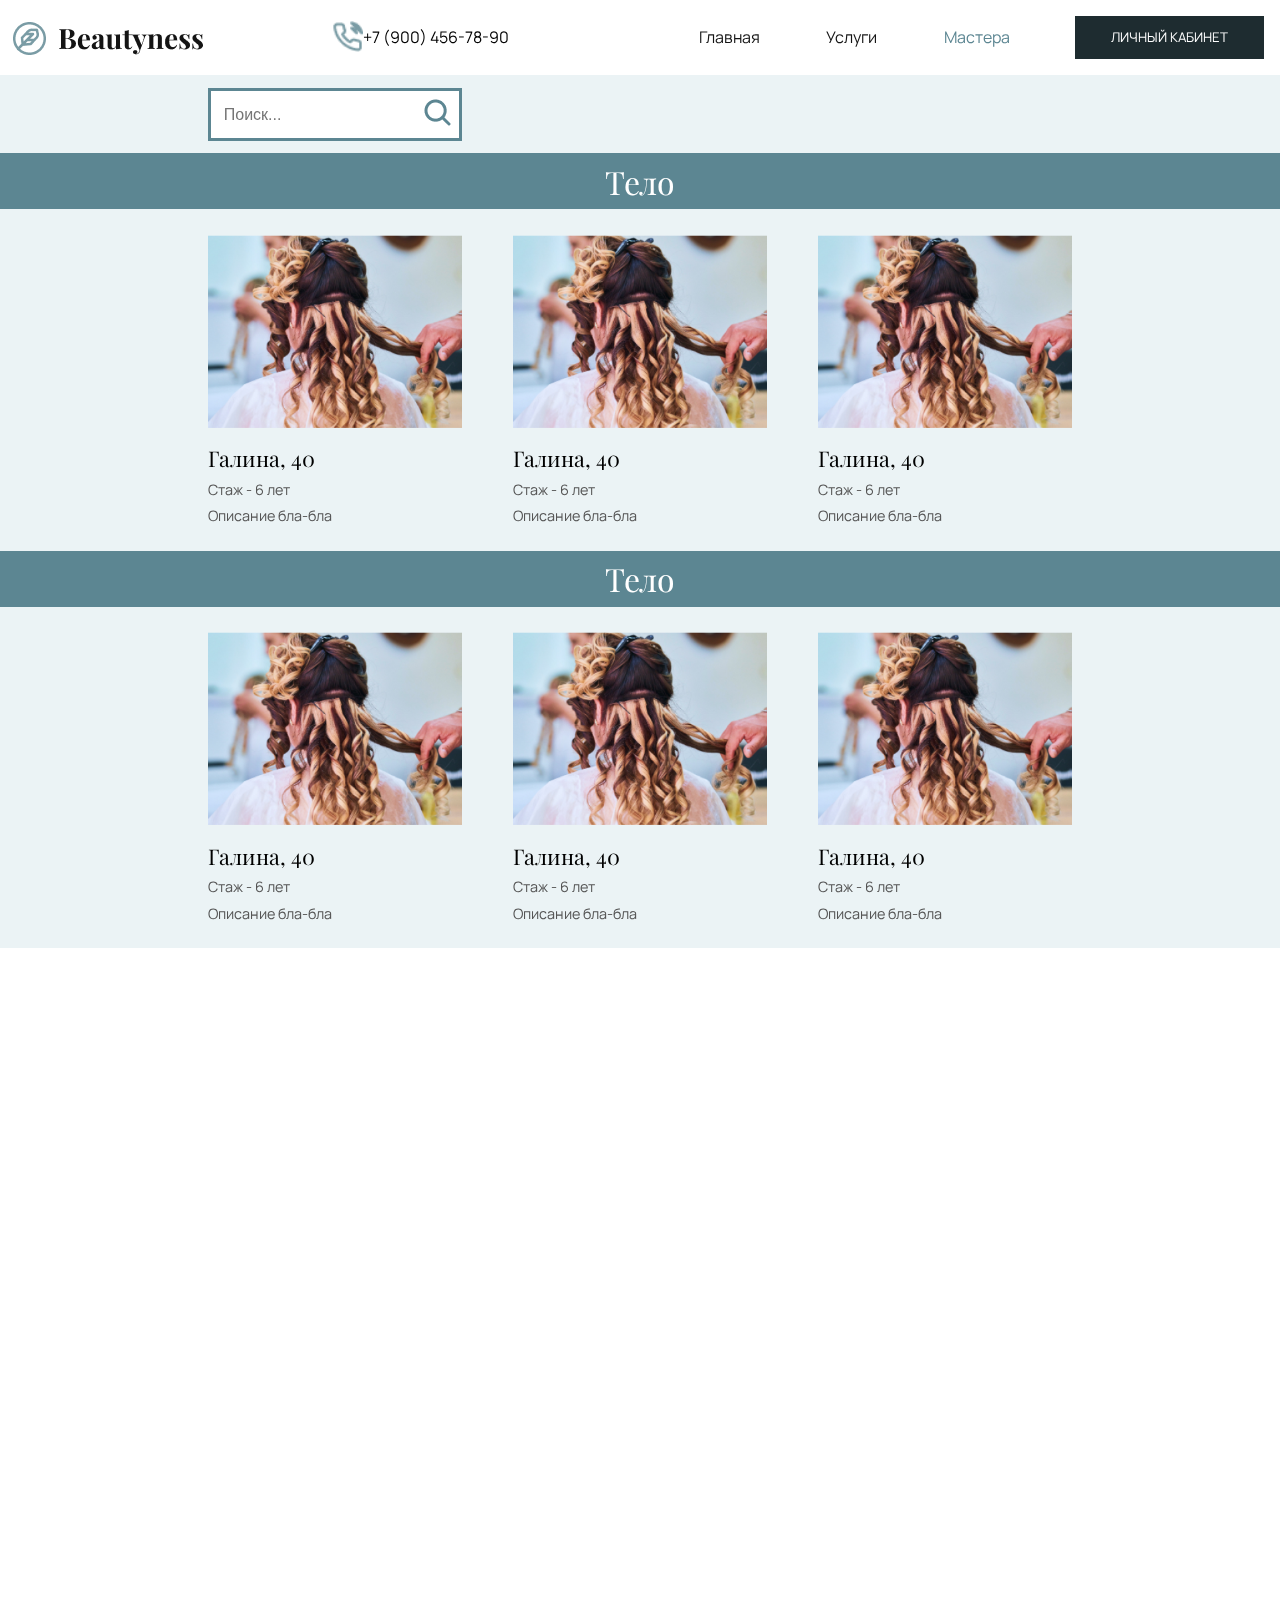
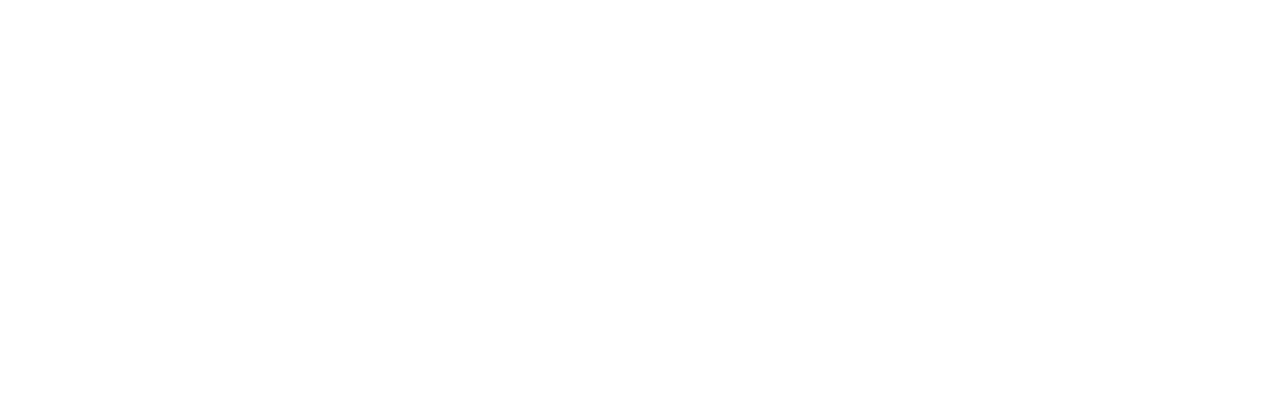
==== assembled_pages/masters/index.html @ 363fabb9 "init git version control for old project" ====
<!DOCTYPE html>
<html lang="en">
<head>
  <link rel="stylesheet" href="../prices/styles/label.css">
  <link rel="stylesheet" href="../prices/styles/search.css">
  <link rel="stylesheet" href="./styles/masters.css">
  <link rel="stylesheet" href="../main_page/styles/header.css">
  <link rel="stylesheet" href="../main_page/styles/footer.css">
  <link rel="stylesheet" href="../main_page/styles/scroll_animation.css">
  <link href='https://fonts.googleapis.com/css?family=Manrope' rel='stylesheet'>
  <link href='https://fonts.googleapis.com/css?family=Playfair Display' rel='stylesheet'>
  <script defer src="../main_page/scripts/scroll_animation.js"></script>
  <meta name="viewport" content="width=device-width, user-scalable=no, initial-scale=1">
  <meta charset="UTF-8">
  <style>
      .experts-page a, .experts-page a:active, .experts-page a:hover {
          color: #5C8692;
      }
  </style>
  <title>Masters</title>
</head>
<body>
  <header class="scroll-block">
    <div class="header-row">
      <div class="contacts">
        <div class="brand-item">
          <img alt="brand" src="../../resources/brand.png">
        </div>
        <div class="phone-item">
          <img class="phone-png" src="../../resources/phone.png" alt="phone png">
          <span class="phone-header">+7 (900) 456-78-90</span>
        </div>
      </div>
      <div class="main-menu-selector">
        <button type="button"><img class="categories" alt="categories" src="../../resources/categories1.png"></button>
      </div>
      <div class="main-menu">
        <div class="menu-href">
          <div class="main-page">
            <a href="../main_page/index.html">Главная</a>
          </div>
          <div class="services-page">
            <a href="../prices/index.html">Услуги</a>
          </div>
          <div class="experts-page">
            <a>Мастера</a>
          </div>
        </div>
        <div class="personal-cabinet-page">
          <button type="button">ЛИЧНЫЙ КАБИНЕТ</button>
        </div>
      </div>
    </div>
  </header>

  <section class="search-row scroll-block">
    <div class="search-block">
      <div class="search-input">
        <input placeholder="Поиск..." type="text" id="search">
      </div>
      <div class="search-image">
        <img alt="search-img" src="../../resources/search.png">
      </div>
    </div>
  </section>

  <section class="scroll-block">
    <section class="label-block">
      <div class="label-row">
        <h1 class="label">
          Тело
        </h1>
      </div>
    </section>

    <section class="masters-block">
      <div class="catalog-box">
        <div class="master-box">
          <div class="master-image">
            <img alt="master.png" src="../../resources/hair_care.png">
          </div>
          <div class="master-name">
            Галина, 40
          </div>
          <div class="work-experience">
            Стаж - 6 лет
          </div>
          <div class="master-description">
            Описание бла-бла
          </div>
        </div>

        <div class="master-box">
          <div class="master-image">
            <img alt="master.png" src="../../resources/hair_care.png">
          </div>
          <div class="master-name">
            Галина, 40
          </div>
          <div class="work-experience">
            Стаж - 6 лет
          </div>
          <div class="master-description">
            Описание бла-бла
          </div>
        </div>

        <div class="master-box">
          <div class="master-image">
            <img alt="master.png" src="../../resources/hair_care.png">
          </div>
          <div class="master-name">
            Галина, 40
          </div>
          <div class="work-experience">
            Стаж - 6 лет
          </div>
          <div class="master-description">
            Описание бла-бла
          </div>
        </div>
      </div>
    </section>
  </section>

  <section class="scroll-block">
    <section class="label-block">
      <div class="label-row">
        <h1 class="label">
          Тело
        </h1>
      </div>
    </section>

    <section class="masters-block">
      <div class="catalog-box">
        <div class="master-box">
          <div class="master-image">
            <img alt="master.png" src="../../resources/hair_care.png">
          </div>
          <div class="master-name">
            Галина, 40
          </div>
          <div class="work-experience">
            Стаж - 6 лет
          </div>
          <div class="master-description">
            Описание бла-бла
          </div>
        </div>

        <div class="master-box">
          <div class="master-image">
            <img alt="master.png" src="../../resources/hair_care.png">
          </div>
          <div class="master-name">
            Галина, 40
          </div>
          <div class="work-experience">
            Стаж - 6 лет
          </div>
          <div class="master-description">
            Описание бла-бла
          </div>
        </div>

        <div class="master-box">
          <div class="master-image">
            <img alt="master.png" src="../../resources/hair_care.png">
          </div>
          <div class="master-name">
            Галина, 40
          </div>
          <div class="work-experience">
            Стаж - 6 лет
          </div>
          <div class="master-description">
            Описание бла-бла
          </div>
        </div>
      </div>
    </section>
  </section>

  <section class="scroll-block">
    <section class="label-block">
      <div class="label-row">
        <h1 class="label">
          Тело
        </h1>
      </div>
    </section>

    <section class="masters-block">
      <div class="catalog-box">
        <div class="master-box">
          <div class="master-image">
            <img alt="master.png" src="../../resources/hair_care.png">
          </div>
          <div class="master-name">
            Галина, 40
          </div>
          <div class="work-experience">
            Стаж - 6 лет
          </div>
          <div class="master-description">
            Описание бла-бла
          </div>
        </div>

        <div class="master-box">
          <div class="master-image">
            <img alt="master.png" src="../../resources/hair_care.png">
          </div>
          <div class="master-name">
            Галина, 40
          </div>
          <div class="work-experience">
            Стаж - 6 лет
          </div>
          <div class="master-description">
            Описание бла-бла
          </div>
        </div>

        <div class="master-box">
          <div class="master-image">
            <img alt="master.png" src="../../resources/hair_care.png">
          </div>
          <div class="master-name">
            Галина, 40
          </div>
          <div class="work-experience">
            Стаж - 6 лет
          </div>
          <div class="master-description">
            Описание бла-бла
          </div>
        </div>
      </div>
    </section>
  </section>

  <footer class="scroll-block">
    <div class="footer">
      <div class="logos">
        <div class="brand-item">
          <!-- scale ~25% -->
          <img alt="brand" src="../../resources/brand-bright.png">
        </div>
        <div class="socials-item">
          <div class="tt-social social-box">
            <img alt="tt" src="../../resources/tt-logo.png">
          </div>
          <div class="inst-social social-box">
            <img alt="inst" src="../../resources/inst-logo.png">
          </div>
          <div class="tg-social social-box">
            <img alt="tg" src="../../resources/tg-logo.png">
          </div>
        </div>
      </div>
      <div class="information">
        <div class="contact-us">
          <h3>Связь С Нами</h3>
          <div class="address">
            <div>Адрес:</div>
            <div>24A Kingston St, Los Vegas<br>NC 28202, USA.</div>
          </div>
          <div class="email">
            <div>Почта:</div>
            <div>beautysalonone@gmail.com</div>
          </div>
          <div class="phone">
            <div>Телефон:</div>
            <div>+7 (900) 456-78-90</div>
          </div>
        </div>
        <div class="work-time">
          <h3>Часы Работы</h3>
          <p>Пн - Пт: 08:00 - 22:00</p>
          <p>Сб: 09:00 - 21:00</p>
          <p>Вс: 10:00 - 20:00</p>
        </div>
      </div>
    </div>
  </footer>
</body>
</html>
---- assembled_pages/prices/styles/label.css ----
* {
    margin: 0;
}
.label-block {
    background-color: #5C8692;
    justify-content: center;
}
.label-block, .label-row {
    display: flex;
}
.label-row {
    padding: 0.5% 0 0.5% 0;
}
.label {
    font-weight: normal;
    font-family: "Playfair Display", sans-serif;
    color: #FFFFFF;
}
---- assembled_pages/prices/styles/search.css ----
@media (min-width: 768px) {
    .search-block {
        width: 28.733084346%;
    }
}
@media (min-width: 431px) and (max-width: 768px) {
    .search-row {
        justify-content: center;
    }
    .search-block {
        width: 283px;
    }
}
@media (max-width: 430px) {
    .search-row {
        justify-content: center;
    }
    .search-block {
        width: 220px;
    }
}
* {
    margin: 0;
}
.search-row {
    display: flex;
    align-items: center;
    padding: 1% 16.2847222222% 1% 16.2847222222%;
    background-color: #EBF3F5;
    font-family: 'Manrope', sans-serif;
}
.search-block {
    display: flex;
    justify-content: space-between;
    background-color: #FFFFFF;
    border: solid #5C8692 3px;
}
.search-input {
    align-content: center;
    width: 100%;
}
.search-input input {
    background-color: transparent;
    border: transparent;
    outline:none;
    color: #555555;
    width: 100%;
    height: 100%;
    font-size: 100%;
    margin-left: 5%;
}
---- assembled_pages/masters/styles/masters.css ----
@media (min-width: 768px) {
    .catalog-box {
        justify-content: space-between;
    }
    .master-box {
        width: 29.351184346%;
    }
    .master-name {
        margin-top: 5%;
    }
    .master-name {
        font-size: 135%;
    }
    .work-experience, .master-description {
        margin-top: 3%;
        font-size: 90%;
    }
}
@media (min-width: 431px) and (max-width: 768px) {
    .catalog-box {
        flex-direction: column;
        align-items: center;
    }
    .master-box {
        width: 283px;
        margin-bottom: 5%;
    }
    .master-name {
        font-size: 135%;
    }
    .master-name, .master-description {
        margin-top: 2%;
    }
    .work-experience {
        margin-top: 1%;
    }
}
@media (max-width: 430px) {
    .catalog-box {
        flex-direction: column;
        align-items: center;
    }
    .master-box {
        width: 220px;
        margin-bottom: 5%;
    }
    .master-name {
        font-size: 110%;
    }
    .master-name {
        margin-top: 2%;
    }
    .work-experience, .master-description {
        font-size: 90%;
        margin-top: 1%;
    }
}
* {
    margin: 0;
}
.masters-block {
    align-items: center;
    padding: 2% 16.2847222222% 2% 16.2847222222%;
    background-color: #EBF3F5;
}
.catalog-box {
    width: 100%;
}
.master-image img {
    width: 100%;
    height: auto;
}
.masters-block, .catalog-box, .master-box {
    display: flex;
}
.master-box {
    flex-direction: column;
}
.master-name {
    font-family: 'Playfair Display', sans-serif;
}
.work-experience, .master-description {
    color: #555555;
    font-family: 'Manrope', sans-serif;
}
---- assembled_pages/main_page/styles/header.css ----
@media (min-width: 768px) {
    .contacts, .main-menu {
        display: inherit;
        flex-direction: row;
        flex: 1 1 auto;
    }
    .contacts {
        justify-content: space-between;
        padding: 1%;
    }
    .menu-href {
        width: 100%;
    }
    .personal-cabinet-page {
        width: 50%;
        margin: 1em;
    }
    .phone-item {
        justify-content: center;
    }
    .brand-item img, .phone-png {
        width: auto;
        height: 2em;
    }
    .main-menu-selector {
        display: none;
    }
}
@media (min-width: 431px) and (max-width: 768px) {
    .contacts, .main-menu {
        display: inherit;
        flex-direction: row;
        flex: 1 1 auto;
    }
    .contacts {
        justify-content: space-between;
        padding: 1%;
    }
    .header-row {
        display: flex;
        flex-direction: column;
    }
    .personal-cabinet-page button {
        margin: 0;
        padding: 1%;
    }
    .personal-cabinet-page {
        margin: 1%;
        padding: 0;
    }
    .phone-item {
        justify-content: flex-end;
    }
    .brand-item img, .phone-png {
        width: auto;
        height: 3ch;
    }
    .main-menu-selector {
        display: none;
    }
}
@media (max-width: 430px) {
    .header-row {
        justify-content: space-between;
    }
    .phone-item {
        justify-content: space-between;
    }
    .main-menu {
        display: none;
    }
    .main-menu-selector {
        display: flex;
    }
    .brand-item img, .phone-png {
        width: auto;
        height: 3ch;
    }
    .phone-header {
        font-size: 90%;
    }
}
* {
    margin: 0;
}
header {
    background: #FFFFFF;
}
img {
    align-self: center;
}
.header-row {
    display: flex;
    flex: 1;
    width: 100%;
}
.brand-item {
    display: inherit;
}
.phone-item {
    display: inherit;
    flex-direction: row;
    flex: 1 1 auto;
}
.contacts {
    display: inherit;
}
.main-menu {
    flex: 1 1 auto;
    justify-content: flex-end;
}
.menu-href {
    display: inherit;
    flex-direction: row;
    flex: 1 1 auto;
    justify-content: space-around;
    padding: 1em;
}
.menu-href a, .menu-href a:active, .menu-href a:hover {
    text-decoration: none;
    color: #141414;
}
.phone-header, .phone-png, .main-page, .services-page, .experts-page, .personal-cabinet-page {
    align-content: center;
}
.phone-header, .main-page, .experts-page, .services-page, .personal-cabinet-page button {
    font-family: 'Manrope', sans-serif;
}
.personal-cabinet-page {
    display: flex;
    justify-content: center;
    background-color: #1E2C30;
}
.personal-cabinet-page button{
    display: flex;
    justify-content: space-around;
    align-items: center;
    background-color: transparent;
    border-color: transparent;
    color: #FFFFFF;
    flex: 0 2 auto;
    margin: 5%;
}
.main-menu-selector {
    align-content: center;
}
.categories {
    width: 100%;
    height: auto;
    background-color: transparent;
}
.main-menu-selector button {
    background-color: transparent;
    border-color: transparent;
    max-width: 50px;
}
---- assembled_pages/main_page/styles/footer.css ----
@media (max-width: 1140px) {
    .contact-us {
        min-width: 250px;
    }
}
@media (min-width: 768px) {
    .brand-item img {
        width: 100%;
        height: auto;
    }
    .footer, .contact-us, .work-time {
        flex-direction: column;
    }
    .logos {
        flex-direction: row;
        width: 100%;
        justify-content: space-between;
    }
    .socials-item {
        width: 25%;
        min-width: 200px;
        justify-content: space-between;
    }
    .social-box {
        max-width: 55px;
        max-height: 55px;
    }
    .information {
        flex-direction: row;
        justify-content: space-between;
        padding-top: 4em;
    }
    .address, .email, .phone, .work-time p {
        padding-top: 10%;
    }
}
@media (min-width: 520px) and (max-width: 768px) {
    .brand-item img {
        width: 100%;
        height: auto;
    }
    .footer, .contact-us, .work-time {
        flex-direction: column;
    }
    .logos {
        flex-direction: row;
        width: 100%;
        justify-content: space-between;
    }
    .brand-item {
        max-width: 210px;
    }
    .information {
        flex-direction: row;
        justify-content: space-between;
        padding-top: 2em;
    }
    .address, .email, .phone, .work-time p {
        padding-top: 8%;
    }
    .socials-item {
        width: 30%;
        align-items: center;
    }
    .social-box {
        max-width: 35px;
        max-height: 35px;
    }
}
@media (max-width: 520px) {
    .brand-item img {
        width: 100%;
        height: auto;
    }
    .brand-item {
        max-width: 200px;
        width: 50%;
        flex: 1 0 auto;
    }
    .footer, .contact-us, .work-time {
        flex-direction: column;
    }
    .logos {
        flex-direction: row;
        width: 100%;
        justify-content: space-between;
    }
    .information {
        flex-direction: column;
        justify-content: space-between;
    }
    .socials-item {
        width: 30%;
        align-items: center;
    }
    .social-box {
        max-width: 24px;
        max-height: 24px;
    }
    .information {
        padding-top: 1em;
        font-size: 80%;
        width: 100%;
    }
    .contact-us {
        border-bottom: solid rgba(100, 100, 100, 0.15) 2px;
        padding-bottom: 1em;
        margin-bottom: 1em;
    }
    .address, .email, .phone, .work-time p {
        padding-top: 5%;
    }
}
* {
    margin: 0;
}
footer {
    background-color: #1E2C30;
    padding: 3% 8.33333333333% 5% 8.33333333333%;
    color: #FFFFFF;
}
.footer, .logos, .socials-item, .brand-item, .social-box, .information, .contact-us, .work-time {
    display: flex;
}
.logos {
    border-bottom: solid rgba(100, 100, 100, 0.15) 2px;
    padding-bottom: 2em;
}
.socials-item {
    justify-content: space-between;
}
.social-box {
    border: solid #5C8692;
    justify-content: center;
    align-items: center;
    width: 4em;
    height: 4em;
}
.social-box img {
    max-width: 18px;
    max-height: 18px;
}
.contact-us {
    width: 25%;
}
.contact-us h3, .work-time h3 {
    font-weight: normal;
    font-family: 'Playfair Display', sans-serif;
}
.work-time p, .address, .email, .phone {
    font-family: 'Manrope', sans-serif;
    font-size: 85%;
}
.address, .email, .phone {
    display: flex;
    flex-direction: row;
    justify-content: space-between;
}
.phone {
    width: 80%;
}
---- assembled_pages/main_page/styles/scroll_animation.css ----
.scroll-block {
    opacity: 0;
    filter: blur(5px);
    transform: translateY(50%);
    transition: all 1s;
}
.show {
    opacity: 1;
    filter: blur(0);
    transform: translateY(0);
}

@media (prefers-reduced-motion) {
    .scroll-block {
        transition: none;
    }
}
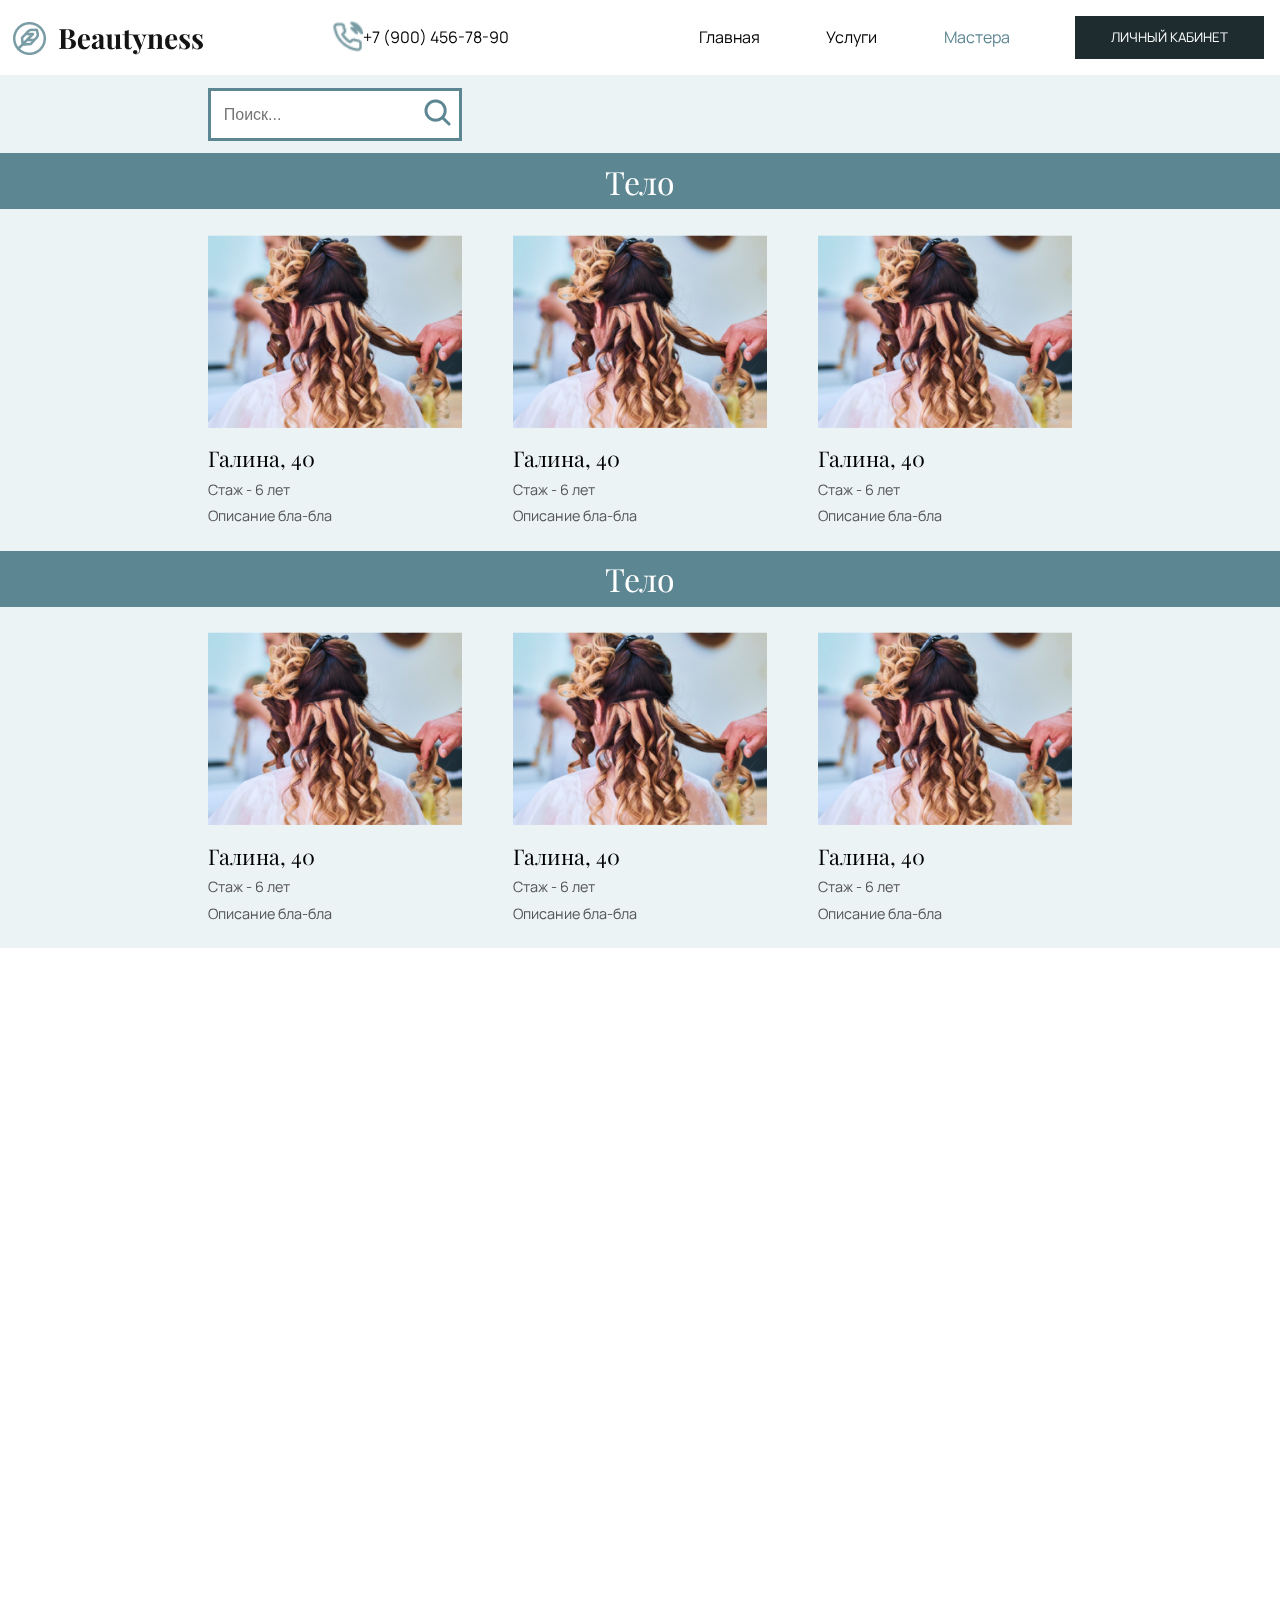
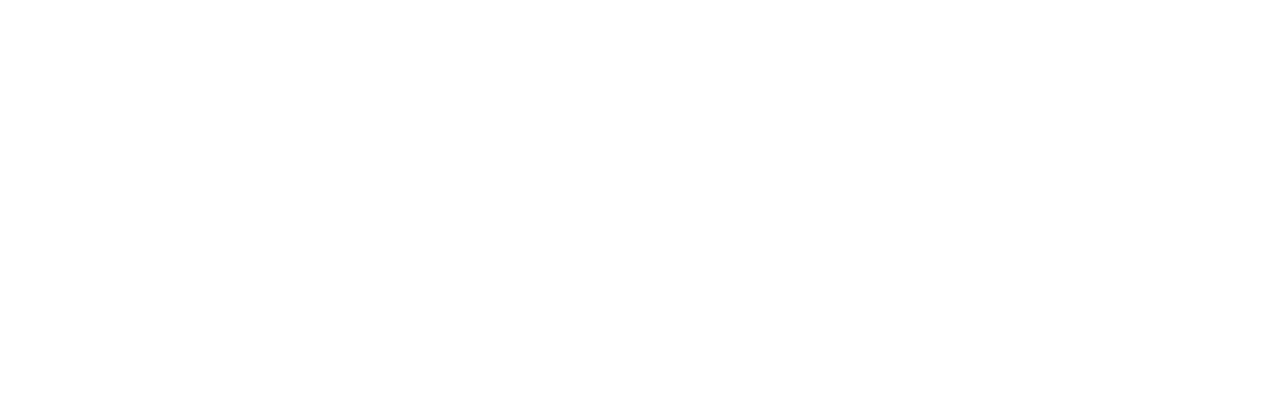
==== commit 70c9668f: "change <header> cause added dropdown feature" ====
--- a/assembled_pages/masters/index.html
+++ b/assembled_pages/masters/index.html
@@ -10,6 +10,7 @@
   <link href='https://fonts.googleapis.com/css?family=Manrope' rel='stylesheet'>
   <link href='https://fonts.googleapis.com/css?family=Playfair Display' rel='stylesheet'>
   <script defer src="../main_page/scripts/scroll_animation.js"></script>
+  <script defer src="./../main_page/scripts/dropdown_menu.js"></script>
   <meta name="viewport" content="width=device-width, user-scalable=no, initial-scale=1">
   <meta charset="UTF-8">
   <style>
@@ -32,15 +33,40 @@
         </div>
       </div>
       <div class="main-menu-selector">
-        <button type="button"><img class="categories" alt="categories" src="../../resources/categories1.png"></button>
+        <button class="menu-expand-button" type="button" aria-expanded="false" aria-controls="list">
+          <img class="categories" alt="categories" src="../../resources/categories1.png">
+        </button>
+
+        <ul class="menu-select-block" id="list" aria-hidden="true">
+          <li class="menu-item">
+            <button class="menu-item-button select-main-page" tabindex="-1">
+              Главная
+            </button>
+          </li>
+          <li class="menu-item">
+            <button class="menu-item-button select-services-page" tabindex="-1">
+              Услуги
+            </button>
+          </li>
+          <li class="menu-item">
+            <button class="menu-item-button select-experts-page" tabindex="-1">
+              Мастера
+            </button>
+          </li>
+          <li class="menu-item personal-cabinet-item">
+            <button class="menu-item-button" tabindex="-1">
+              Личный Кабинет
+            </button>
+          </li>
+        </ul>
       </div>
       <div class="main-menu">
         <div class="menu-href">
           <div class="main-page">
-            <a href="../main_page/index.html">Главная</a>
+            <a>Главная</a>
           </div>
           <div class="services-page">
-            <a href="../prices/index.html">Услуги</a>
+            <a>Услуги</a>
           </div>
           <div class="experts-page">
             <a>Мастера</a>
--- a/assembled_pages/main_page/styles/header.css
+++ b/assembled_pages/main_page/styles/header.css
@@ -66,11 +66,44 @@
     .phone-item {
         justify-content: space-between;
     }
+    .contacts {
+        align-items: flex-start;
+    }
     .main-menu {
         display: none;
     }
     .main-menu-selector {
         display: flex;
+        flex-direction: column;
+    }
+    .menu-select-block {
+        border-radius: 16px;
+        overflow: hidden;
+        padding-inline-start: 0;
+        line-height: 0;
+        color: transparent;
+        transition: line-height 1s, color 1s;
+    }
+    .menu-expand-button.active ~ .menu-select-block {
+        min-width: 90px;
+        background-color: #1E2C30;
+        line-height: 2em;
+    }
+    .menu-item {
+        overflow: hidden;
+    }
+    .menu-item button {
+        color: #FFFFFF;
+        padding-left: 1em;
+        min-width: 90px;
+    }
+    .menu-item button:hover,
+    .menu-item button:active {
+        color: #1E2C30;
+        background-color: #FFFFFF;
+    }
+    .personal-cabinet-item {
+
     }
     .brand-item img, .phone-png {
         width: auto;
@@ -116,14 +149,20 @@
     justify-content: space-around;
     padding: 1em;
 }
-.menu-href a, .menu-href a:active, .menu-href a:hover {
-    text-decoration: none;
-    color: #141414;
-}
-.phone-header, .phone-png, .main-page, .services-page, .experts-page, .personal-cabinet-page {
+.phone-header,
+.phone-png,
+.main-page,
+.services-page,
+.experts-page,
+.personal-cabinet-page {
     align-content: center;
 }
-.phone-header, .main-page, .experts-page, .services-page, .personal-cabinet-page button {
+.phone-header,
+.main-page,
+.experts-page,
+.services-page,
+.personal-cabinet-page button,
+.menu-item {
     font-family: 'Manrope', sans-serif;
 }
 .personal-cabinet-page {
@@ -153,4 +192,5 @@
     background-color: transparent;
     border-color: transparent;
     max-width: 50px;
+    align-self: flex-end;
 }